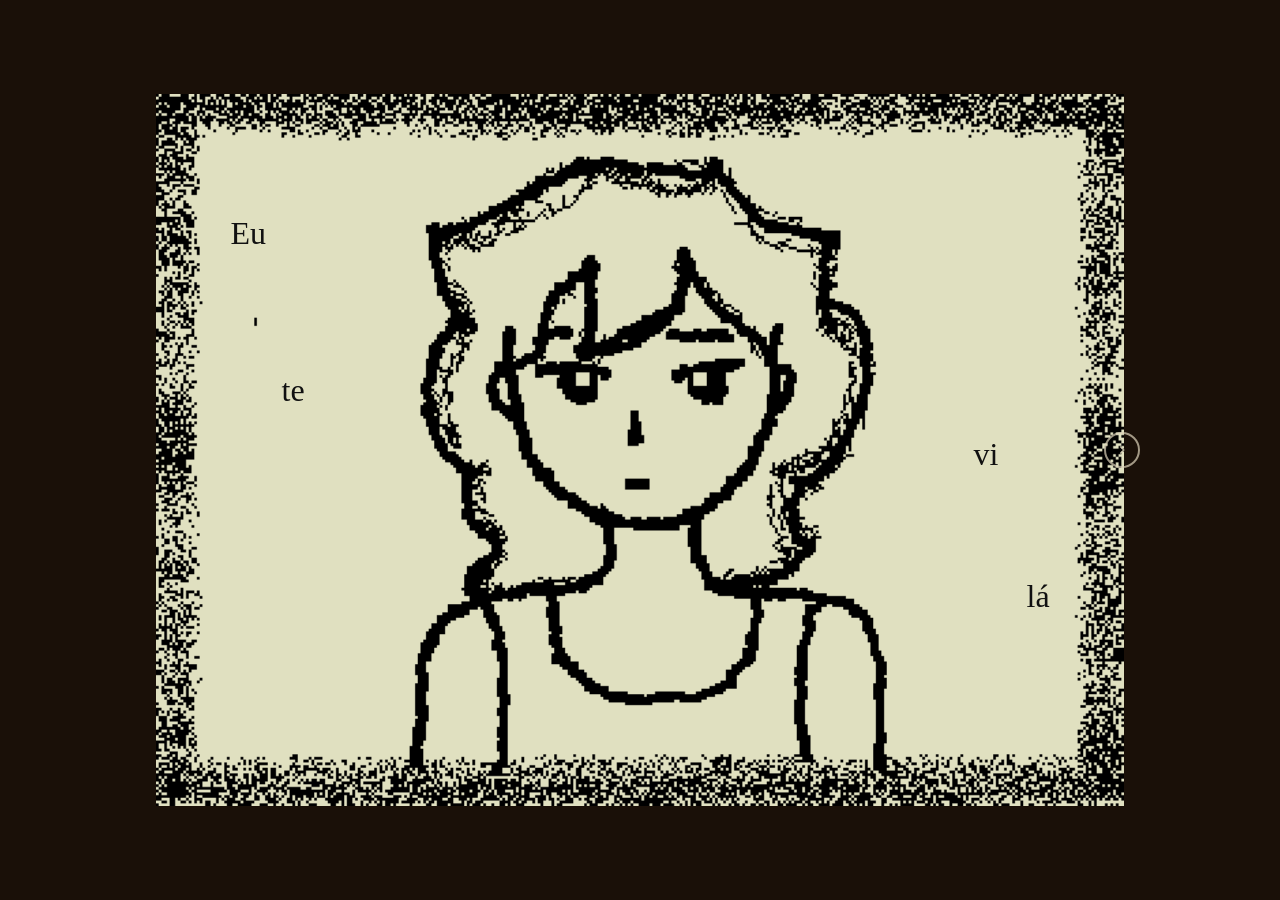
==== index.html @ 61b6574f "Organização dos códigos e adição de comentários" ====
<!DOCTYPE html>
<html lang="pt-BR">
<head>
  <meta charset="UTF-8">
  <meta name="viewport" content="width=device-width, initial-scale=1.0">
  <title>HQ Digital Interativa</title>
  <link rel="stylesheet" href="style.css?v=4">
</head>
<body>
  <main id="hq-stage">
    
    <!-- Imagem principal do quadrinho atual -->
    <img id="panel-img" src="" alt="Quadrinho" draggable="false">

    <!-- Camadas de texto exclusivas da primeira cena (Quad 1) -->
    <div class="comic-text text-eu" aria-hidden="true">Eu</div>
    <div class="comic-text text-te" aria-hidden="true">te</div>
    <div class="comic-text text-vi" aria-hidden="true">vi</div>
    <div class="comic-text text-la" aria-hidden="true">lá</div>

    <!-- Contêiner dinâmico que recebe os textos das demais cenas via JavaScript -->
    <div id="panel-text" class="comic-text" aria-hidden="true"></div>

    <!-- Elementos do minigame (Labirinto e Ampulheta) -->
    <div id="sand-layer" aria-hidden="true"></div>
    <div id="maze-player" aria-label="Arraste a bolinha pelo labirinto"></div>

    <!-- Botões de navegação lateral -->
    <div class="nav-zone left hidden" id="btn-prev" aria-label="Quadrinho anterior">
      <div class="arrow">
        <svg viewBox="0 0 24 24" xmlns="http://www.w3.org/2000/svg" aria-hidden="true">
          <path d="M15.41 7.41L14 6l-6 6 6 6 1.41-1.41L10.83 12z"/>
        </svg>
      </div>
    </div>
    <div class="nav-zone right" id="btn-next" aria-label="Próximo quadrinho">
      <div class="arrow">
        <svg viewBox="0 0 24 24" xmlns="http://www.w3.org/2000/svg" aria-hidden="true">
          <path d="M10 6L8.59 7.41 13.17 12l-4.58 4.59L10 18l6-6z"/>
        </svg>
      </div>
    </div>

    <!-- Indicador textual da página atual (Ex: 1 / 12) -->
    <div id="page-counter"></div>
    
  </main>
  <script src="script.js?v=4"></script>
</body>
</html>
---- style.css ----
/* =========================================
   RESET E CONFIGURAÇÕES GERAIS
========================================= */
* {
  margin: 0;
  padding: 0;
  box-sizing: border-box;
}

body {
  background-color: #1a1008;
  display: flex;
  justify-content: center;
  align-items: center;
  min-height: 100vh;
  font-family: Georgia, serif;
  overflow: hidden;
}

/* =========================================
   FONTES PERSONALIZADAS
========================================= */
@font-face {
  font-family: "I am Seventeen";
  src: url("assets/fonts/I am Seventeen.ttf") format("truetype");
  font-weight: normal;
  font-style: normal;
  font-display: swap;
}

/* =========================================
   CONTAINER PRINCIPAL DA HQ
========================================= */
#hq-stage {
  position: relative;
  width: 80vw;
  max-width: 1200px;
  aspect-ratio: 720 / 500;
  user-select: none;
  overflow: hidden;
}

#panel-img {
  position: absolute;
  top: 0;
  left: 0;
  width: 100%;
  height: 100%;
  object-fit: contain;
  display: block;
  transition: opacity 0.35s ease;
  pointer-events: none;
}

#panel-img.fade-out {
  opacity: 0;
}

/* =========================================
   TEXTOS DA HQ E POSICIONAMENTO
========================================= */
.comic-text {
  position: absolute;
  z-index: 5;
  font-family: "I am Seventeen", cursive;
  color: #111;
  font-weight: normal;
  line-height: 1.15;
  pointer-events: none;
  font-size: clamp(16px, 2.8vw, 32px);
  opacity: 0;
  transition: opacity 0.2s ease;
}

/* Textos da primeira cena */
#hq-stage.show-first-text .text-eu,
#hq-stage.show-first-text .text-te,
#hq-stage.show-first-text .text-vi,
#hq-stage.show-first-text .text-la { opacity: 1; }

.text-eu { left: 10%; top: 17%; }
.text-te { left: 15%; top: 39%; }
.text-vi { right: 15%; top: 48%; }
.text-la { right: 10%; top: 68%; }

/* Layout base dos textos dinâmicos (Cena 2 em diante) */
#panel-text {
  max-width: 65%;
  text-shadow: 1px 1px 0 rgba(255, 255, 255, 0.45);
  opacity: 0;
}
#panel-text.visible { opacity: 1; }

/* Posições dinâmicas para cada quadrinho */
#panel-text.text-panel-2 { right: 20%; top: 40%; max-width: 55%; }
#panel-text.text-panel-3 { right: 10%; bottom: 13%; max-width: 55%; }
#panel-text.text-panel-4 { left: 8%; top: 30%; max-width: 58%; }
#panel-text.text-panel-5 { right: 10%; top: 10%; max-width: 65%; }
#panel-text.text-panel-6 { right: 7%; top: 10%; max-width: 68%; }
#panel-text.text-panel-7 { left: 7%; top: 10%; max-width: 60%; }
#panel-text.text-panel-8 { right: 7%; bottom: 12%; max-width: 60%; }
#panel-text.text-panel-9 { left: 8%; bottom: 9%; max-width: 68%; }
#panel-text.text-panel-10 { right: 7%; top: 9%; max-width: 65%; }
#panel-text.text-panel-11 { left: 7%; bottom: 10%; max-width: 65%; }

/* =========================================
   ELEMENTOS INTERATIVOS (LABIRINTO/AREIA)
========================================= */
#maze-player {
  position: absolute;
  z-index: 20;
  width: 14px;
  height: 14px;
  border-radius: 50%;
  background-color: #d84a3a;
  border: 2px solid #fff;
  box-shadow: 0 0 0 2px #111, 0 0 8px rgba(255, 255, 255, 0.9);
  transform: translate(-50%, -50%);
  cursor: grab;
  touch-action: none;
  display: none;
}

#maze-player.dragging {
  cursor: grabbing;
  transform: translate(-50%, -50%) scale(1.08);
}

#sand-layer {
  position: absolute;
  inset: 0;
  z-index: 15;
  pointer-events: none;
  overflow: hidden;
  display: none;
}

/* Mostra elementos dinâmicos apenas na classe maze-active */
#hq-stage.maze-active #sand-layer,
#hq-stage.maze-active #maze-player { display: block; }

.sand-grain {
  position: absolute;
  width: 7px;
  height: 7px;
  border-radius: 50%;
  background: #c59a45;
  border: 1px solid #6d4d1f;
  box-shadow: 0 0 2px rgba(255, 229, 155, 0.8);
  transform: translate(-50%, -50%);
}

/* =========================================
   NAVEGAÇÃO E CONTADOR
========================================= */
.nav-zone {
  position: absolute;
  top: 0;
  height: 100%;
  width: 25%;
  cursor: pointer;
  z-index: 10;
  display: flex;
  align-items: center;
  padding: 0 12px;
  transition: background 0.2s ease, opacity 0.2s ease;
}

.nav-zone:hover { background: rgba(255, 255, 255, 0.04); }
.nav-zone.left { left: 0; justify-content: flex-start; }
.nav-zone.right { right: 0; justify-content: flex-end; }
.nav-zone.hidden { pointer-events: none; opacity: 0; }

/* Oculta navegação durante o desafio do labirinto */
#hq-stage.maze-active .nav-zone {
  pointer-events: none;
  opacity: 0;
}

.arrow {
  width: 36px;
  height: 36px;
  border: 2.5px solid rgba(220, 210, 185, 0.7);
  border-radius: 50%;
  display: flex;
  align-items: center;
  justify-content: center;
  transition: transform 0.2s ease, border-color 0.2s ease;
}

.nav-zone:hover .arrow {
  transform: scale(1.12);
  border-color: rgba(220, 210, 185, 1);
}

.arrow svg {
  width: 16px;
  height: 16px;
  fill: rgba(220, 210, 185, 0.85);
}

#page-counter {
  position: absolute;
  bottom: -28px;
  left: 50%;
  transform: translateX(-50%);
  color: rgba(200, 190, 165, 0.55);
  font-size: 11px;
  letter-spacing: 0.12em;
  pointer-events: none;
}

/* =========================================
   RESPONSIVIDADE (MEDIA QUERIES)
========================================= */
@media (max-width: 600px) {
  #hq-stage {
    width: 90vw;
    max-width: none;
  }
  .nav-zone { width: 22%; padding: 0 8px; }
  .arrow { width: 30px; height: 30px; }
  .arrow svg { width: 14px; height: 14px; }
  .comic-text { font-size: clamp(15px, 5vw, 25px); }
  #panel-text { max-width: 75%; }
  #page-counter { bottom: -24px; font-size: 10px; }
  #maze-player { width: 13px; height: 13px; }
}

@media (max-width: 380px) {
  #hq-stage { width: 92vw; }
  .arrow { width: 26px; height: 26px; border-width: 2px; }
  .arrow svg { width: 12px; height: 12px; }
  .comic-text { font-size: 16px; }
  #maze-player { width: 12px; height: 12px; }
}
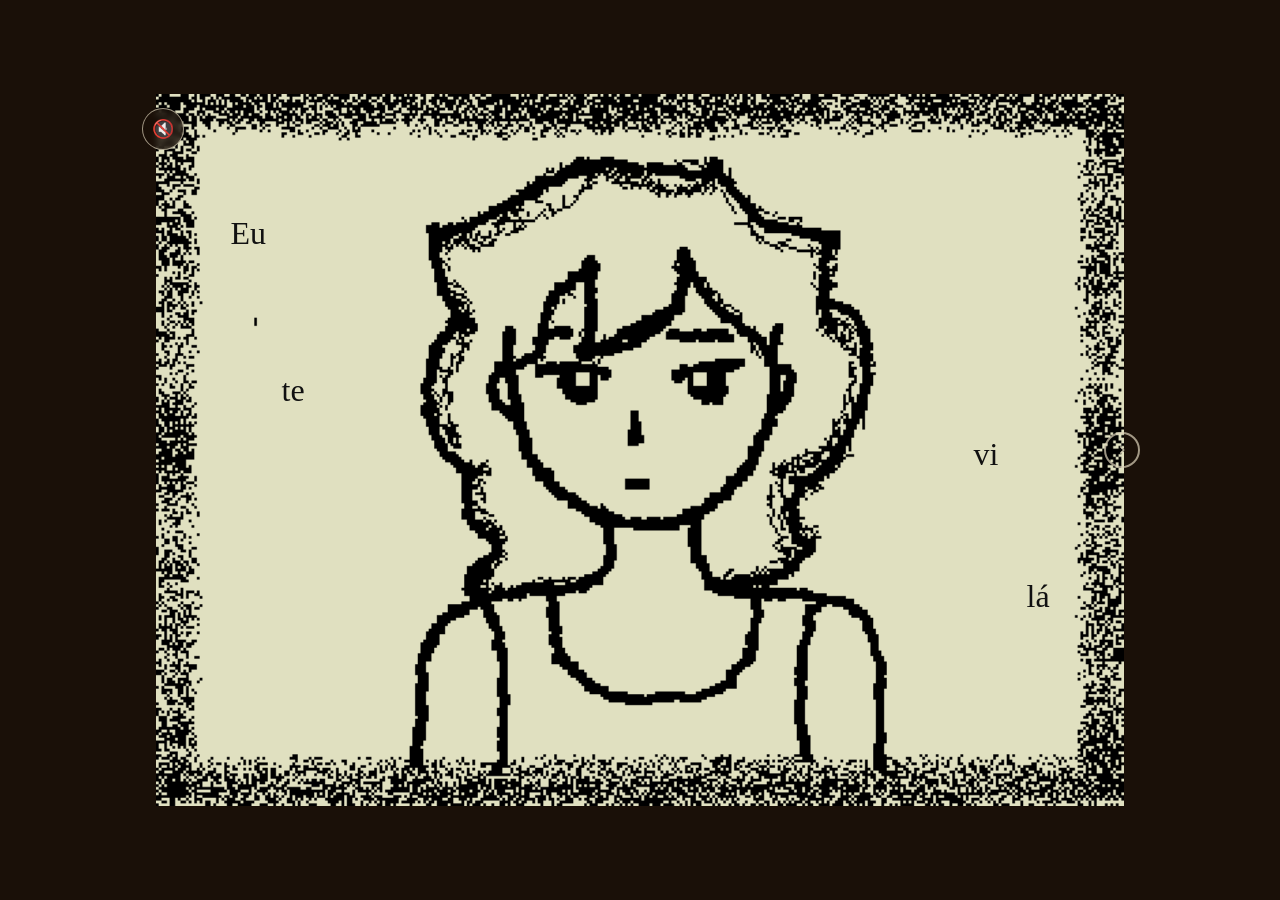
==== commit 3e6dfd68: "Adicao das paginas fakeeding e trueending" ====
--- a/index.html
+++ b/index.html
@@ -41,6 +41,14 @@
       </div>
     </div>
 
+    <!-- Trilha sonora da HQ -->
+    <audio id="hq-audio" preload="auto" loop>
+      <source src="assets/TrilhaSonora.mpeg" type="audio/mpeg">
+    </audio>
+
+    <!-- Controle da trilha sonora -->
+    <button id="audio-toggle" type="button" aria-label="Ativar trilha sonora" aria-pressed="false">🔇</button>
+
     <!-- Indicador textual da página atual (Ex: 1 / 12) -->
     <div id="page-counter"></div>
     
--- a/style.css
+++ b/style.css
@@ -72,7 +72,6 @@
   transition: opacity 0.2s ease;
 }
 
-/* Textos da primeira cena */
 #hq-stage.show-first-text .text-eu,
 #hq-stage.show-first-text .text-te,
 #hq-stage.show-first-text .text-vi,
@@ -83,7 +82,6 @@
 .text-vi { right: 15%; top: 48%; }
 .text-la { right: 10%; top: 68%; }
 
-/* Layout base dos textos dinâmicos (Cena 2 em diante) */
 #panel-text {
   max-width: 65%;
   text-shadow: 1px 1px 0 rgba(255, 255, 255, 0.45);
@@ -91,7 +89,6 @@
 }
 #panel-text.visible { opacity: 1; }
 
-/* Posições dinâmicas para cada quadrinho */
 #panel-text.text-panel-2 { right: 20%; top: 40%; max-width: 55%; }
 #panel-text.text-panel-3 { right: 10%; bottom: 13%; max-width: 55%; }
 #panel-text.text-panel-4 { left: 8%; top: 30%; max-width: 58%; }
@@ -135,7 +132,6 @@
   display: none;
 }
 
-/* Mostra elementos dinâmicos apenas na classe maze-active */
 #hq-stage.maze-active #sand-layer,
 #hq-stage.maze-active #maze-player { display: block; }
 
@@ -144,9 +140,9 @@
   width: 7px;
   height: 7px;
   border-radius: 50%;
-  background: #c59a45;
-  border: 1px solid #6d4d1f;
-  box-shadow: 0 0 2px rgba(255, 229, 155, 0.8);
+  background: #111;
+  border: 1px solid #000;
+  box-shadow: 0 0 2px rgba(255, 255, 255, 0.35);
   transform: translate(-50%, -50%);
 }
 
@@ -171,12 +167,6 @@
 .nav-zone.right { right: 0; justify-content: flex-end; }
 .nav-zone.hidden { pointer-events: none; opacity: 0; }
 
-/* Oculta navegação durante o desafio do labirinto */
-#hq-stage.maze-active .nav-zone {
-  pointer-events: none;
-  opacity: 0;
-}
-
 .arrow {
   width: 36px;
   height: 36px;
@@ -211,13 +201,49 @@
 }
 
 /* =========================================
+   LABIRINTO ESCURO (QUAD 10)
+========================================= */
+
+#dark-overlay {
+  position: absolute;
+  inset: 0;
+  z-index: 12; 
+  pointer-events: none;
+  background: transparent; /* O canvas cuida do fundo */
+}
+
+/* Área de clique invisível sobre as lâmpadas desenhadas */
+.lamp-hitbox {
+  position: absolute;
+  z-index: 18; /* Acima do overlay (z:12) */
+  width: 60px; /* Área de clique confortável */
+  height: 60px;
+  transform: translate(-50%, -50%);
+  cursor: pointer;
+  pointer-events: all;
+  border-radius: 50%;
+  background: transparent;
+}
+
+/* No labirinto escuro, a bolinha fica acima do overlay */
+#hq-stage.dark-maze-active #maze-player {
+  z-index: 22;
+}
+
+/* =========================================
    RESPONSIVIDADE (MEDIA QUERIES)
 ========================================= */
+@media (max-width: 1024px) {
+  #hq-stage { width: 95vw; max-width: none; }
+  .nav-zone { width: 22%; padding: 0 10px; }
+  .arrow { width: 34px; height: 34px; }
+  .arrow svg { width: 15px; height: 15px; }
+  .comic-text { font-size: clamp(16px, 3.5vw, 28px); }
+  #panel-text { max-width: 70%; }
+  #maze-player { width: 16px; height: 16px; }
+}
+
 @media (max-width: 600px) {
-  #hq-stage {
-    width: 90vw;
-    max-width: none;
-  }
   .nav-zone { width: 22%; padding: 0 8px; }
   .arrow { width: 30px; height: 30px; }
   .arrow svg { width: 14px; height: 14px; }
@@ -233,4 +259,18 @@
   .arrow svg { width: 12px; height: 12px; }
   .comic-text { font-size: 16px; }
   #maze-player { width: 12px; height: 12px; }
-}+}
+/* =========================================
+   CONTROLE DA TRILHA SONORA
+========================================= */
+#audio-toggle {
+  position: absolute; top: 14px; left: 14px; z-index: 30;
+  width: 42px; height: 42px; border: 1.5px solid rgba(220,210,185,.7);
+  border-radius: 50%; background: rgba(26,16,8,.62);
+  color: rgba(220,210,185,.95); font-size: 18px;
+  display: flex; align-items: center; justify-content: center; cursor: pointer;
+  backdrop-filter: blur(3px); transition: transform .2s ease, background .2s ease, border-color .2s ease;
+}
+#audio-toggle:hover { transform: scale(1.08); background: rgba(26,16,8,.82); border-color: rgba(220,210,185,1); }
+#audio-toggle:focus-visible { outline: 2px solid rgba(220,210,185,.95); outline-offset: 3px; }
+@media (max-width: 600px) { #audio-toggle { top: 10px; left: 10px; width: 36px; height: 36px; font-size: 16px; } }
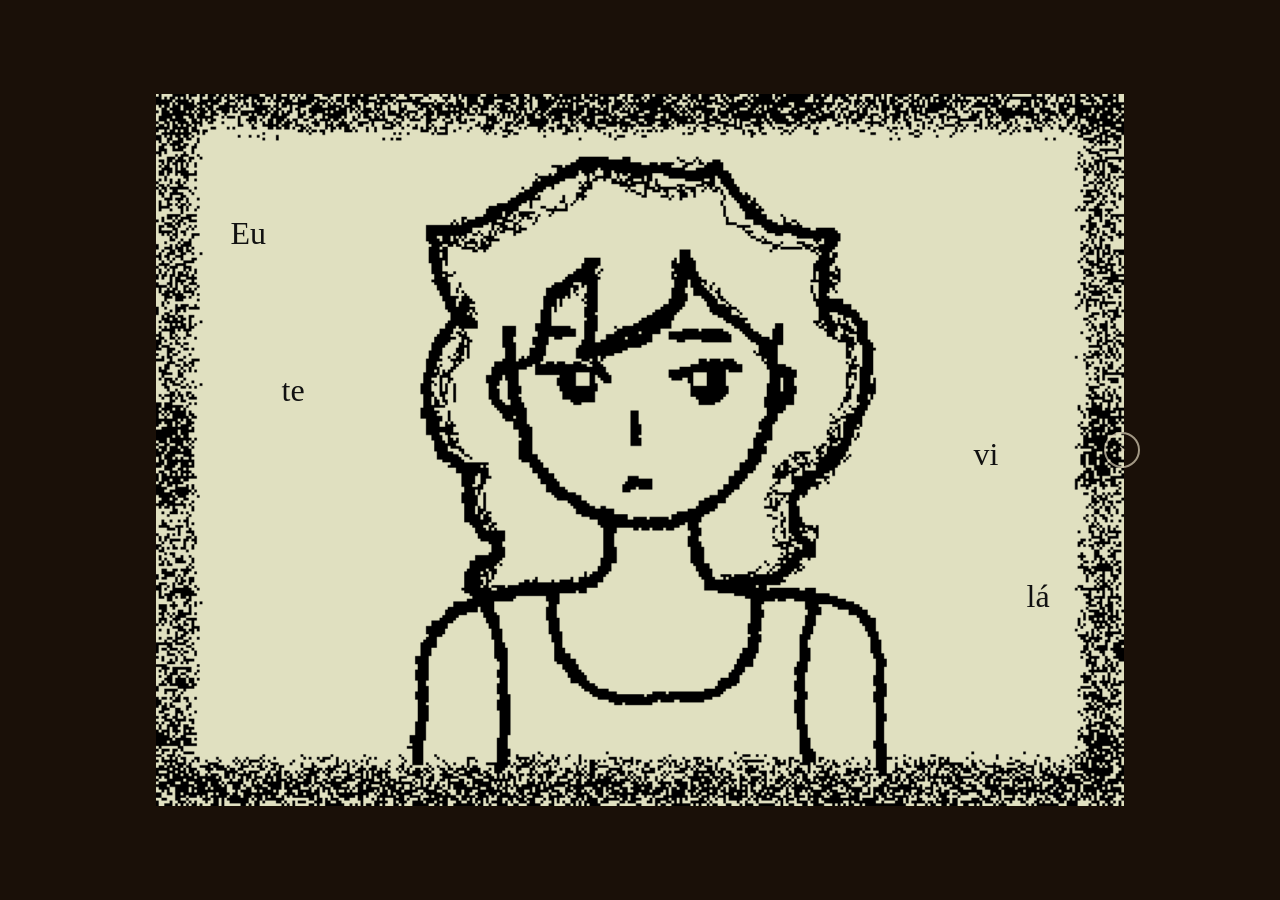
==== commit 9533ec54: "Edição da música" ====
--- a/index.html
+++ b/index.html
@@ -47,7 +47,7 @@
     </audio>
 
     <!-- Controle da trilha sonora -->
-    <button id="audio-toggle" type="button" aria-label="Ativar trilha sonora" aria-pressed="false">🔇</button>
+    <!--<button id="audio-toggle" type="button" aria-label="Ativar trilha sonora" aria-pressed="false">🔇</button>-->
 
     <!-- Indicador textual da página atual (Ex: 1 / 12) -->
     <div id="page-counter"></div>
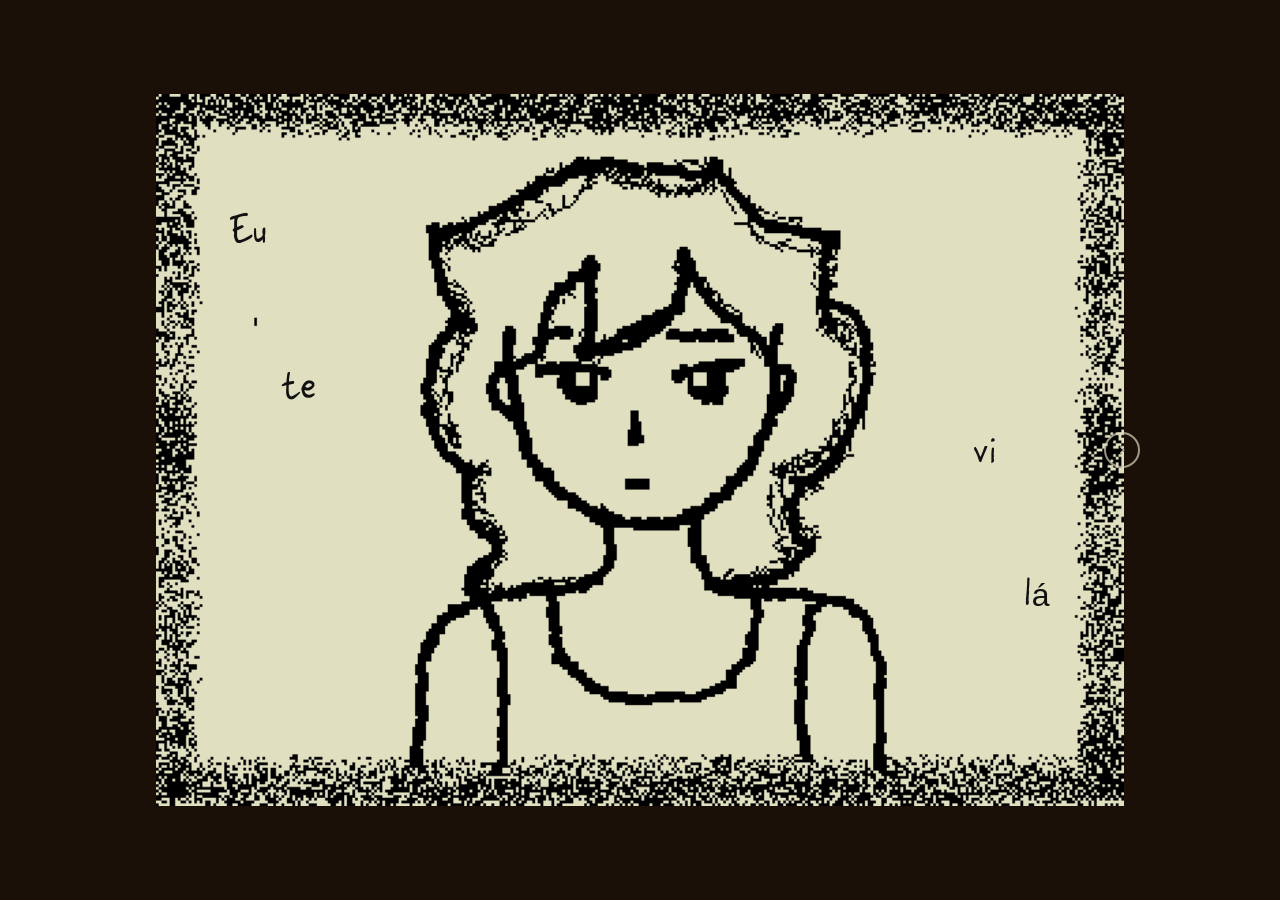
==== commit ab47fd1d: "Atualizacao da fonte" ====
--- a/index.html
+++ b/index.html
@@ -4,7 +4,7 @@
   <meta charset="UTF-8">
   <meta name="viewport" content="width=device-width, initial-scale=1.0">
   <title>HQ Digital Interativa</title>
-  <link rel="stylesheet" href="style.css?v=4">
+  <link rel="stylesheet" href="style.css?v=5">
 </head>
 <body>
   <main id="hq-stage">
@@ -53,6 +53,6 @@
     <div id="page-counter"></div>
     
   </main>
-  <script src="script.js?v=4"></script>
+  <script src="script.js?v=5"></script>
 </body>
 </html>
--- a/style.css
+++ b/style.css
@@ -13,13 +13,21 @@
   justify-content: center;
   align-items: center;
   min-height: 100vh;
-  font-family: Georgia, serif;
+  font-family: "Seventeen", "I am Seventeen", sans-serif;
   overflow: hidden;
 }
 
 /* =========================================
    FONTES PERSONALIZADAS
 ========================================= */
+@font-face {
+  font-family: "Seventeen";
+  src: url("assets/fonts/I am Seventeen.ttf") format("truetype");
+  font-weight: normal;
+  font-style: normal;
+  font-display: swap;
+}
+
 @font-face {
   font-family: "I am Seventeen";
   src: url("assets/fonts/I am Seventeen.ttf") format("truetype");
@@ -62,7 +70,7 @@
 .comic-text {
   position: absolute;
   z-index: 5;
-  font-family: "I am Seventeen", cursive;
+  font-family: "Seventeen", "I am Seventeen", sans-serif;
   color: #111;
   font-weight: normal;
   line-height: 1.15;
@@ -75,7 +83,9 @@
 #hq-stage.show-first-text .text-eu,
 #hq-stage.show-first-text .text-te,
 #hq-stage.show-first-text .text-vi,
-#hq-stage.show-first-text .text-la { opacity: 1; }
+#hq-stage.show-first-text .text-la {
+  opacity: 1;
+}
 
 .text-eu { left: 10%; top: 17%; }
 .text-te { left: 15%; top: 39%; }
@@ -87,7 +97,10 @@
   text-shadow: 1px 1px 0 rgba(255, 255, 255, 0.45);
   opacity: 0;
 }
-#panel-text.visible { opacity: 1; }
+
+#panel-text.visible {
+  opacity: 1;
+}
 
 #panel-text.text-panel-2 { right: 20%; top: 40%; max-width: 55%; }
 #panel-text.text-panel-3 { right: 10%; bottom: 13%; max-width: 55%; }
@@ -133,7 +146,9 @@
 }
 
 #hq-stage.maze-active #sand-layer,
-#hq-stage.maze-active #maze-player { display: block; }
+#hq-stage.maze-active #maze-player {
+  display: block;
+}
 
 .sand-grain {
   position: absolute;
@@ -162,10 +177,24 @@
   transition: background 0.2s ease, opacity 0.2s ease;
 }
 
-.nav-zone:hover { background: rgba(255, 255, 255, 0.04); }
-.nav-zone.left { left: 0; justify-content: flex-start; }
-.nav-zone.right { right: 0; justify-content: flex-end; }
-.nav-zone.hidden { pointer-events: none; opacity: 0; }
+.nav-zone:hover {
+  background: rgba(255, 255, 255, 0.04);
+}
+
+.nav-zone.left {
+  left: 0;
+  justify-content: flex-start;
+}
+
+.nav-zone.right {
+  right: 0;
+  justify-content: flex-end;
+}
+
+.nav-zone.hidden {
+  pointer-events: none;
+  opacity: 0;
+}
 
 .arrow {
   width: 36px;
@@ -195,7 +224,8 @@
   left: 50%;
   transform: translateX(-50%);
   color: rgba(200, 190, 165, 0.55);
-  font-size: 11px;
+  font-family: "Seventeen", "I am Seventeen", sans-serif;
+  font-size: 13px;
   letter-spacing: 0.12em;
   pointer-events: none;
 }
@@ -203,20 +233,18 @@
 /* =========================================
    LABIRINTO ESCURO (QUAD 10)
 ========================================= */
-
 #dark-overlay {
   position: absolute;
   inset: 0;
-  z-index: 12; 
-  pointer-events: none;
-  background: transparent; /* O canvas cuida do fundo */
-}
-
-/* Área de clique invisível sobre as lâmpadas desenhadas */
+  z-index: 12;
+  pointer-events: none;
+  background: transparent;
+}
+
 .lamp-hitbox {
   position: absolute;
-  z-index: 18; /* Acima do overlay (z:12) */
-  width: 60px; /* Área de clique confortável */
+  z-index: 18;
+  width: 60px;
   height: 60px;
   transform: translate(-50%, -50%);
   cursor: pointer;
@@ -225,7 +253,6 @@
   background: transparent;
 }
 
-/* No labirinto escuro, a bolinha fica acima do overlay */
 #hq-stage.dark-maze-active #maze-player {
   z-index: 22;
 }
@@ -249,7 +276,7 @@
   .arrow svg { width: 14px; height: 14px; }
   .comic-text { font-size: clamp(15px, 5vw, 25px); }
   #panel-text { max-width: 75%; }
-  #page-counter { bottom: -24px; font-size: 10px; }
+  #page-counter { bottom: -24px; font-size: 11px; }
   #maze-player { width: 13px; height: 13px; }
 }
 
@@ -260,17 +287,47 @@
   .comic-text { font-size: 16px; }
   #maze-player { width: 12px; height: 12px; }
 }
+
 /* =========================================
    CONTROLE DA TRILHA SONORA
 ========================================= */
 #audio-toggle {
-  position: absolute; top: 14px; left: 14px; z-index: 30;
-  width: 42px; height: 42px; border: 1.5px solid rgba(220,210,185,.7);
-  border-radius: 50%; background: rgba(26,16,8,.62);
-  color: rgba(220,210,185,.95); font-size: 18px;
-  display: flex; align-items: center; justify-content: center; cursor: pointer;
-  backdrop-filter: blur(3px); transition: transform .2s ease, background .2s ease, border-color .2s ease;
-}
-#audio-toggle:hover { transform: scale(1.08); background: rgba(26,16,8,.82); border-color: rgba(220,210,185,1); }
-#audio-toggle:focus-visible { outline: 2px solid rgba(220,210,185,.95); outline-offset: 3px; }
-@media (max-width: 600px) { #audio-toggle { top: 10px; left: 10px; width: 36px; height: 36px; font-size: 16px; } }
+  position: absolute;
+  top: 14px;
+  left: 14px;
+  z-index: 30;
+  width: 42px;
+  height: 42px;
+  border: 1.5px solid rgba(220,210,185,.7);
+  border-radius: 50%;
+  background: rgba(26,16,8,.62);
+  color: rgba(220,210,185,.95);
+  font-size: 18px;
+  display: flex;
+  align-items: center;
+  justify-content: center;
+  cursor: pointer;
+  backdrop-filter: blur(3px);
+  transition: transform .2s ease, background .2s ease, border-color .2s ease;
+}
+
+#audio-toggle:hover {
+  transform: scale(1.08);
+  background: rgba(26,16,8,.82);
+  border-color: rgba(220,210,185,1);
+}
+
+#audio-toggle:focus-visible {
+  outline: 2px solid rgba(220,210,185,.95);
+  outline-offset: 3px;
+}
+
+@media (max-width: 600px) {
+  #audio-toggle {
+    top: 10px;
+    left: 10px;
+    width: 36px;
+    height: 36px;
+    font-size: 16px;
+  }
+}
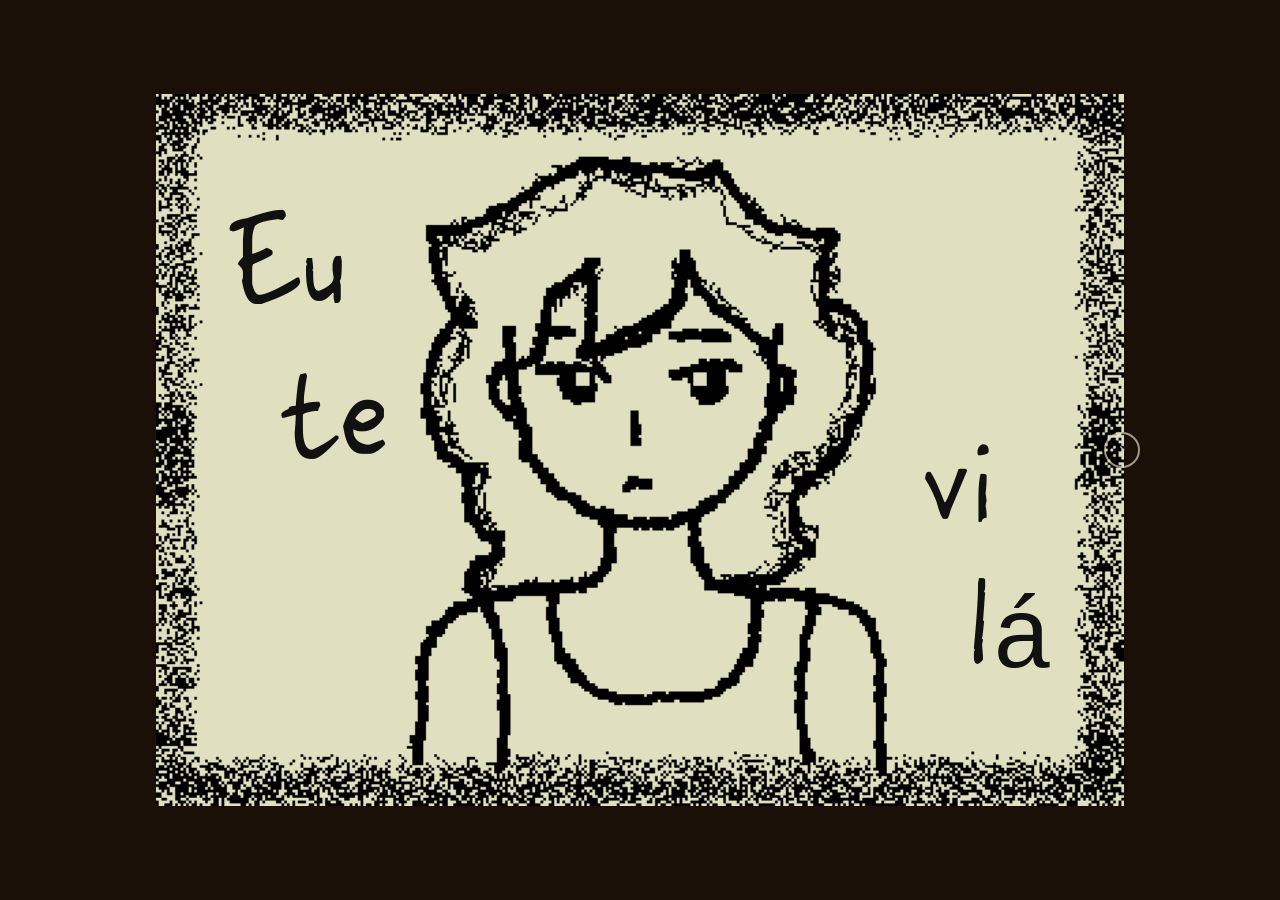
==== commit 4ab7c00a: "Adicao da imagem do personagem na bolinha" ====
--- a/index.html
+++ b/index.html
@@ -4,11 +4,10 @@
   <meta charset="UTF-8">
   <meta name="viewport" content="width=device-width, initial-scale=1.0">
   <title>HQ Digital Interativa</title>
-  <link rel="stylesheet" href="style.css?v=5">
+  <link rel="stylesheet" href="style.css?v=7">
 </head>
 <body>
-  <main id="hq-stage">
-    
+  <main id="hq-stage">     
     <!-- Imagem principal do quadrinho atual -->
     <img id="panel-img" src="" alt="Quadrinho" draggable="false">
 
@@ -21,7 +20,7 @@
     <!-- Contêiner dinâmico que recebe os textos das demais cenas via JavaScript -->
     <div id="panel-text" class="comic-text" aria-hidden="true"></div>
 
-    <!-- Elementos do minigame (Labirinto e Ampulheta) -->
+    <!-- Elementos dos minigames (Labirinto e Ampulheta) -->
     <div id="sand-layer" aria-hidden="true"></div>
     <div id="maze-player" aria-label="Arraste a bolinha pelo labirinto"></div>
 
@@ -46,13 +45,9 @@
       <source src="assets/TrilhaSonora.mpeg" type="audio/mpeg">
     </audio>
 
-    <!-- Controle da trilha sonora -->
-    <!--<button id="audio-toggle" type="button" aria-label="Ativar trilha sonora" aria-pressed="false">🔇</button>-->
-
     <!-- Indicador textual da página atual (Ex: 1 / 12) -->
-    <div id="page-counter"></div>
-    
+    <div id="page-counter"></div>   
   </main>
-  <script src="script.js?v=5"></script>
+  <script src="script.js?v=7"></script>
 </body>
 </html>
--- a/style.css
+++ b/style.css
@@ -22,7 +22,8 @@
 ========================================= */
 @font-face {
   font-family: "Seventeen";
-  src: url("assets/fonts/I am Seventeen.ttf") format("truetype");
+  src: url("assets/fonts/I am Seventeen.ttf") format("truetype"),
+       url("assets/fonts/I_am_Seventeen.ttf") format("truetype");
   font-weight: normal;
   font-style: normal;
   font-display: swap;
@@ -30,7 +31,8 @@
 
 @font-face {
   font-family: "I am Seventeen";
-  src: url("assets/fonts/I am Seventeen.ttf") format("truetype");
+  src: url("assets/fonts/I am Seventeen.ttf") format("truetype"),
+       url("assets/fonts/I_am_Seventeen.ttf") format("truetype");
   font-weight: normal;
   font-style: normal;
   font-display: swap;
@@ -65,7 +67,7 @@
 }
 
 /* =========================================
-   TEXTOS DA HQ E POSICIONAMENTO
+   ESTRUTURA BASE DOS TEXTOS
 ========================================= */
 .comic-text {
   position: absolute;
@@ -75,11 +77,25 @@
   font-weight: normal;
   line-height: 1.15;
   pointer-events: none;
-  font-size: clamp(16px, 2.8vw, 32px);
   opacity: 0;
   transition: opacity 0.2s ease;
 }
 
+#panel-text {
+  max-width: 65%;
+  text-shadow: 1px 1px 0 rgba(255, 255, 255, 0.45);
+  opacity: 0;
+}
+
+#panel-text.visible {
+  opacity: 1;
+}
+
+/* ==========================================================================
+   CONFIGURAÇÃO POR QUADRINHO (TAMANHOS E POSIÇÕES)
+========================================================================== */
+
+/* QUADRINHO 1: "Eu te vi lá" (Tamanho Aumentado) */
 #hq-stage.show-first-text .text-eu,
 #hq-stage.show-first-text .text-te,
 #hq-stage.show-first-text .text-vi,
@@ -87,53 +103,114 @@
   opacity: 1;
 }
 
+.text-eu, .text-te, .text-vi, .text-la {
+  font-size: 100px;
+}
+
 .text-eu { left: 10%; top: 17%; }
 .text-te { left: 15%; top: 39%; }
 .text-vi { right: 15%; top: 48%; }
 .text-la { right: 10%; top: 68%; }
 
-#panel-text {
+/* QUADRINHOS 2 A 5: (Tamanho padrão ~70px) */
+#panel-text.text-panel-2 {
+  right: 20%;
+  top: 46%;
+  max-width: 55%;
+  font-size: 70px;
+}
+
+#panel-text.text-panel-3 {
+  right: 10%;
+  bottom: 13%;
+  max-width: 55%;
+  font-size: 70px;
+}
+
+#panel-text.text-panel-4 {
+  left: 8%;
+  top: 30%;
+  max-width: 58%;
+  font-size: 70px;
+}
+
+#panel-text.text-panel-5 {
+  right: 7%;
+  top: 15%;
   max-width: 65%;
-  text-shadow: 1px 1px 0 rgba(255, 255, 255, 0.45);
-  opacity: 0;
-}
-
-#panel-text.visible {
-  opacity: 1;
-}
-
-#panel-text.text-panel-2 { right: 20%; top: 40%; max-width: 55%; }
-#panel-text.text-panel-3 { right: 10%; bottom: 13%; max-width: 55%; }
-#panel-text.text-panel-4 { left: 8%; top: 30%; max-width: 58%; }
-#panel-text.text-panel-5 { right: 10%; top: 10%; max-width: 65%; }
-#panel-text.text-panel-6 { right: 7%; top: 10%; max-width: 68%; }
-#panel-text.text-panel-7 { left: 7%; top: 10%; max-width: 60%; }
-#panel-text.text-panel-8 { right: 7%; bottom: 12%; max-width: 60%; }
-#panel-text.text-panel-9 { left: 8%; bottom: 9%; max-width: 68%; }
-#panel-text.text-panel-10 { right: 7%; top: 9%; max-width: 65%; }
-#panel-text.text-panel-11 { left: 7%; bottom: 10%; max-width: 65%; }
-
-/* =========================================
-   ELEMENTOS INTERATIVOS (LABIRINTO/AREIA)
+  font-size: 50px;
+}
+
+/* QUADRINHOS 6 A 10: (Tamanho diminuído ~50px) */
+#panel-text.text-panel-6 {
+  left: 7%;
+  top: 8%;
+  max-width: 68%;
+  font-size: 50px;
+}
+
+#panel-text.text-panel-7 {
+  right: 7%;
+  top: 10%;
+  max-width: 60%;
+  font-size: 50px;
+}
+
+#panel-text.text-panel-8 {
+  left: 7%;
+  top: 8%;
+  max-width: 68%;
+  font-size: 50px;
+}
+
+#panel-text.text-panel-9 {
+  left: 25%;
+  top: 48%;
+  max-width: 68%;
+  font-size: 50px;
+}
+
+#panel-text.text-panel-10 {
+  left: 10%;
+  top: 50%;
+  max-width: 65%;
+  font-size: 50px;
+}
+
+/* QUADRINHO 11: Cena final */
+#panel-text.text-panel-11 {
+  left: 7%;
+  bottom: 10%;
+  max-width: 65%;
+  font-size: clamp(14px, 2.1vw, 24px);
+}
+
+/* =========================================
+   ELEMENTOS INTERATIVOS (PERSONAGEM/AREIA/SANGUE)
 ========================================= */
 #maze-player {
   position: absolute;
-  z-index: 20;
-  width: 14px;
-  height: 14px;
-  border-radius: 50%;
-  background-color: #d84a3a;
-  border: 2px solid #fff;
-  box-shadow: 0 0 0 2px #111, 0 0 8px rgba(255, 255, 255, 0.9);
+  z-index: 25;
+  width: 26px;
+  height: 26px;
+  background-image: url("assets/rostopersonagem.png");
+  background-size: contain;
+  background-repeat: no-repeat;
+  background-position: center;
+  background-color: transparent;
+  border-radius: 4px;
+  filter: drop-shadow(0 0 3px rgba(0, 0, 0, 0.75));
   transform: translate(-50%, -50%);
   cursor: grab;
   touch-action: none;
   display: none;
+  transition: transform 0.1s ease;
 }
 
 #maze-player.dragging {
   cursor: grabbing;
-  transform: translate(-50%, -50%) scale(1.08);
+  transform: translate(-50%, -50%) scale(1.18);
+  filter: drop-shadow(0 0 6px rgba(255, 255, 255, 0.8)) drop-shadow(0 0 2px rgba(0, 0, 0, 0.9));
 }
 
 #sand-layer {
@@ -150,6 +227,7 @@
   display: block;
 }
 
+/* Grão de areia padrão (Quad 7) */
 .sand-grain {
   position: absolute;
   width: 7px;
@@ -159,6 +237,17 @@
   border: 1px solid #000;
   box-shadow: 0 0 2px rgba(255, 255, 255, 0.35);
   transform: translate(-50%, -50%);
+}
+
+/* Gotas de Sangue / Líquido Acumulado (Quad 8) */
+.sand-grain.blood-grain {
+  width: 9px;
+  height: 9px;
+  border-radius: 50%;
+  background: radial-gradient(circle at 35% 30%, #ff2a3f 0%, #aa0012 55%, #420006 100%) !important;
+  border: 1px solid #5a0008 !important;
+  box-shadow: 0 0 3px rgba(230, 10, 30, 0.5), inset 0 1px 1px rgba(255, 150, 150, 0.4) !important;
+  filter: drop-shadow(0 1px 2px rgba(60, 0, 0, 0.6));
 }
 
 /* =========================================
@@ -265,27 +354,24 @@
   .nav-zone { width: 22%; padding: 0 10px; }
   .arrow { width: 34px; height: 34px; }
   .arrow svg { width: 15px; height: 15px; }
-  .comic-text { font-size: clamp(16px, 3.5vw, 28px); }
   #panel-text { max-width: 70%; }
-  #maze-player { width: 16px; height: 16px; }
+  #maze-player { width: 24px; height: 24px; }
 }
 
 @media (max-width: 600px) {
   .nav-zone { width: 22%; padding: 0 8px; }
   .arrow { width: 30px; height: 30px; }
   .arrow svg { width: 14px; height: 14px; }
-  .comic-text { font-size: clamp(15px, 5vw, 25px); }
   #panel-text { max-width: 75%; }
   #page-counter { bottom: -24px; font-size: 11px; }
-  #maze-player { width: 13px; height: 13px; }
+  #maze-player { width: 20px; height: 20px; }
 }
 
 @media (max-width: 380px) {
   #hq-stage { width: 92vw; }
   .arrow { width: 26px; height: 26px; border-width: 2px; }
   .arrow svg { width: 12px; height: 12px; }
-  .comic-text { font-size: 16px; }
-  #maze-player { width: 12px; height: 12px; }
+  #maze-player { width: 18px; height: 18px; }
 }
 
 /* =========================================
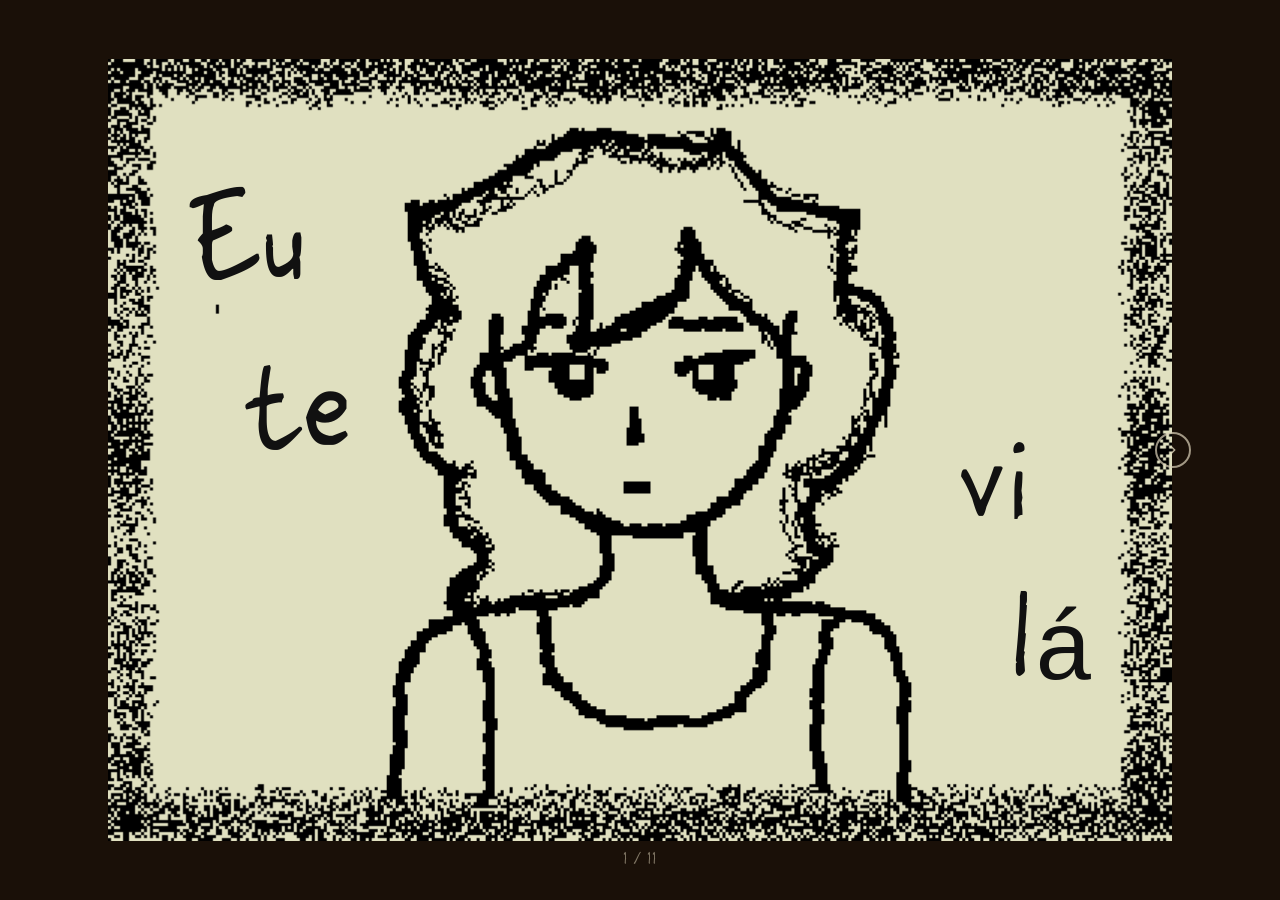
==== commit a6e1e46a: "Add files via upload" ====
--- a/index.html
+++ b/index.html
@@ -4,10 +4,10 @@
   <meta charset="UTF-8">
   <meta name="viewport" content="width=device-width, initial-scale=1.0">
   <title>HQ Digital Interativa</title>
-  <link rel="stylesheet" href="style.css?v=7">
+  <link rel="stylesheet" href="style.css?v=8">
 </head>
 <body>
-  <main id="hq-stage">     
+  <main id="hq-stage">
     <!-- Imagem principal do quadrinho atual -->
     <img id="panel-img" src="" alt="Quadrinho" draggable="false">
 
@@ -16,6 +16,9 @@
     <div class="comic-text text-te" aria-hidden="true">te</div>
     <div class="comic-text text-vi" aria-hidden="true">vi</div>
     <div class="comic-text text-la" aria-hidden="true">lá</div>
+
+    <!-- Texto "Fim" exclusivo do último quadrinho (trueending) -->
+    <div class="comic-text text-fim" id="text-fim" aria-hidden="true">Fim</div>
 
     <!-- Contêiner dinâmico que recebe os textos das demais cenas via JavaScript -->
     <div id="panel-text" class="comic-text" aria-hidden="true"></div>
@@ -40,14 +43,17 @@
       </div>
     </div>
 
-    <!-- Trilha sonora da HQ -->
-    <audio id="hq-audio" preload="auto" loop>
-      <source src="assets/TrilhaSonora.mpeg" type="audio/mpeg">
+    <!-- Trilhas sonoras da HQ (divididas por capítulos) -->
+    <audio id="audio-part1" preload="auto" loop>
+      <source src="assets/trilhasonora1a5.mpeg" type="audio/mpeg">
+    </audio>
+    <audio id="audio-part2" preload="auto" loop>
+      <source src="assets/trilhasonora6a11.mpeg" type="audio/mpeg">
     </audio>
 
-    <!-- Indicador textual da página atual (Ex: 1 / 12) -->
-    <div id="page-counter"></div>   
+    <!-- Indicador textual da página atual -->
+    <div id="page-counter"></div>
   </main>
-  <script src="script.js?v=7"></script>
+  <script src="script.js?v=8"></script>
 </body>
 </html>
--- a/style.css
+++ b/style.css
@@ -13,6 +13,7 @@
   justify-content: center;
   align-items: center;
   min-height: 100vh;
+  min-height: 100dvh;
   font-family: "Seventeen", "I am Seventeen", sans-serif;
   overflow: hidden;
 }
@@ -39,15 +40,18 @@
 }
 
 /* =========================================
-   CONTAINER PRINCIPAL DA HQ
+   CONTAINER PRINCIPAL DA HQ (RESPONSIVO REAL)
 ========================================= */
 #hq-stage {
   position: relative;
-  width: 80vw;
-  max-width: 1200px;
+  /* Calcula a largura máxima para nunca estourar a altura útil da tela (notebooks/tablets) */
+  width: min(88vw, calc((100vh - 76px) * 720 / 500));
+  width: min(88vw, calc((100dvh - 76px) * 720 / 500));
+  max-width: 1152px;
   aspect-ratio: 720 / 500;
+  container-type: inline-size;
   user-select: none;
-  overflow: hidden;
+  overflow: visible; /* Permite que o #page-counter apareça logo abaixo do quadrinho */
 }
 
 #panel-img {
@@ -67,7 +71,7 @@
 }
 
 /* =========================================
-   ESTRUTURA BASE DOS TEXTOS
+   ESTRUTURA BASE DOS TEXTOS (COM ESCALA FLUIDA)
 ========================================= */
 .comic-text {
   position: absolute;
@@ -92,10 +96,9 @@
 }
 
 /* ==========================================================================
-   CONFIGURAÇÃO POR QUADRINHO (TAMANHOS E POSIÇÕES)
+   CONFIGURAÇÃO POR QUADRINHO (TAMANHOS E POSIÇÕES RESPONSIVAS)
 ========================================================================== */
-
-/* QUADRINHO 1: "Eu te vi lá" (Tamanho Aumentado) */
+/* QUADRINHO 1: "Eu te vi lá" */
 #hq-stage.show-first-text .text-eu,
 #hq-stage.show-first-text .text-te,
 #hq-stage.show-first-text .text-vi,
@@ -104,7 +107,7 @@
 }
 
 .text-eu, .text-te, .text-vi, .text-la {
-  font-size: 100px;
+  font-size: clamp(48px, 8.8cqi, 100px);
 }
 
 .text-eu { left: 10%; top: 17%; }
@@ -112,77 +115,90 @@
 .text-vi { right: 15%; top: 48%; }
 .text-la { right: 10%; top: 68%; }
 
-/* QUADRINHOS 2 A 5: (Tamanho padrão ~70px) */
+/* QUADRINHOS 2 A 5: (~70px em desktop grande, proporcional em tablets/notebooks) */
 #panel-text.text-panel-2 {
   right: 20%;
   top: 46%;
   max-width: 55%;
-  font-size: 70px;
+  font-size: clamp(32px, 6.1cqi, 70px);
 }
 
 #panel-text.text-panel-3 {
   right: 10%;
   bottom: 13%;
   max-width: 55%;
-  font-size: 70px;
+  font-size: clamp(32px, 6.1cqi, 70px);
 }
 
 #panel-text.text-panel-4 {
   left: 8%;
   top: 30%;
   max-width: 58%;
-  font-size: 70px;
+  font-size: clamp(32px, 6.1cqi, 70px);
 }
 
 #panel-text.text-panel-5 {
   right: 7%;
   top: 15%;
   max-width: 65%;
-  font-size: 50px;
-}
-
-/* QUADRINHOS 6 A 10: (Tamanho diminuído ~50px) */
+  font-size: clamp(24px, 4.4cqi, 50px);
+}
+
+/* QUADRINHOS 6 A 10: (~50px em desktop grande) */
 #panel-text.text-panel-6 {
   left: 7%;
   top: 8%;
   max-width: 68%;
-  font-size: 50px;
+  font-size: clamp(22px, 4.3cqi, 50px);
 }
 
 #panel-text.text-panel-7 {
   right: 7%;
   top: 10%;
   max-width: 60%;
-  font-size: 50px;
+  font-size: clamp(22px, 4.3cqi, 50px);
 }
 
 #panel-text.text-panel-8 {
   left: 7%;
   top: 8%;
   max-width: 68%;
-  font-size: 50px;
+  font-size: clamp(22px, 4.3cqi, 50px);
 }
 
 #panel-text.text-panel-9 {
   left: 25%;
   top: 48%;
   max-width: 68%;
-  font-size: 50px;
+  font-size: clamp(22px, 4.3cqi, 50px);
 }
 
 #panel-text.text-panel-10 {
   left: 10%;
   top: 50%;
   max-width: 65%;
-  font-size: 50px;
-}
-
-/* QUADRINHO 11: Cena final */
+  font-size: clamp(22px, 4.3cqi, 50px);
+}
+
+/* QUADRINHO 11: Cena final (trueending) */
 #panel-text.text-panel-11 {
-  left: 7%;
-  bottom: 10%;
+  right: 7%;
+  top: 5%;
   max-width: 65%;
-  font-size: clamp(14px, 2.1vw, 24px);
+  font-size: clamp(22px, 4.3cqi, 50px);
+}
+
+/* Texto "Fim" no canto inferior direito do último quadrinho */
+.text-fim {
+  right: 6%;
+  bottom: 8%;
+  font-size: clamp(26px, 4.8cqi, 56px);
+  color: #111;
+  text-shadow: 1px 1px 0 rgba(255, 255, 255, 0.45);
+}
+
+#hq-stage.show-fim .text-fim {
+  opacity: 1;
 }
 
 /* =========================================
@@ -191,8 +207,8 @@
 #maze-player {
   position: absolute;
   z-index: 25;
-  width: 26px;
-  height: 26px;
+  width: clamp(20px, 2.4cqi, 26px);
+  height: clamp(20px, 2.4cqi, 26px);
   background-image: url("assets/rostopersonagem.png");
   background-size: contain;
   background-repeat: no-repeat;
@@ -227,26 +243,26 @@
   display: block;
 }
 
-/* Grão de areia padrão (Quad 7) */
+/* Grão de areia (Quad 7) - Pixel art quadrado */
 .sand-grain {
   position: absolute;
   width: 7px;
   height: 7px;
-  border-radius: 50%;
+  border-radius: 0;
   background: #111;
   border: 1px solid #000;
   box-shadow: 0 0 2px rgba(255, 255, 255, 0.35);
   transform: translate(-50%, -50%);
 }
 
-/* Gotas de Sangue / Líquido Acumulado (Quad 8) */
+/* Sangue (Quad 8) - Pixel art quadrado */
 .sand-grain.blood-grain {
   width: 9px;
   height: 9px;
-  border-radius: 50%;
-  background: radial-gradient(circle at 35% 30%, #ff2a3f 0%, #aa0012 55%, #420006 100%) !important;
+  border-radius: 0 !important;
+  background: linear-gradient(135deg, #ff2a3f 0%, #aa0012 55%, #420006 100%) !important;
   border: 1px solid #5a0008 !important;
-  box-shadow: 0 0 3px rgba(230, 10, 30, 0.5), inset 0 1px 1px rgba(255, 150, 150, 0.4) !important;
+  box-shadow: 0 0 3px rgba(230, 10, 30, 0.5), inset 1px 1px 0 rgba(255, 150, 150, 0.4) !important;
   filter: drop-shadow(0 1px 2px rgba(60, 0, 0, 0.6));
 }
 
@@ -257,7 +273,7 @@
   position: absolute;
   top: 0;
   height: 100%;
-  width: 25%;
+  width: 22%;
   cursor: pointer;
   z-index: 10;
   display: flex;
@@ -312,11 +328,12 @@
   bottom: -28px;
   left: 50%;
   transform: translateX(-50%);
-  color: rgba(200, 190, 165, 0.55);
+  color: rgba(200, 190, 165, 0.6);
   font-family: "Seventeen", "I am Seventeen", sans-serif;
   font-size: 13px;
   letter-spacing: 0.12em;
   pointer-events: none;
+  white-space: nowrap;
 }
 
 /* =========================================
@@ -333,8 +350,8 @@
 .lamp-hitbox {
   position: absolute;
   z-index: 18;
-  width: 60px;
-  height: 60px;
+  width: clamp(52px, 8.5cqi, 76px);
+  height: clamp(52px, 8.5cqi, 76px);
   transform: translate(-50%, -50%);
   cursor: pointer;
   pointer-events: all;
@@ -347,34 +364,6 @@
 }
 
 /* =========================================
-   RESPONSIVIDADE (MEDIA QUERIES)
-========================================= */
-@media (max-width: 1024px) {
-  #hq-stage { width: 95vw; max-width: none; }
-  .nav-zone { width: 22%; padding: 0 10px; }
-  .arrow { width: 34px; height: 34px; }
-  .arrow svg { width: 15px; height: 15px; }
-  #panel-text { max-width: 70%; }
-  #maze-player { width: 24px; height: 24px; }
-}
-
-@media (max-width: 600px) {
-  .nav-zone { width: 22%; padding: 0 8px; }
-  .arrow { width: 30px; height: 30px; }
-  .arrow svg { width: 14px; height: 14px; }
-  #panel-text { max-width: 75%; }
-  #page-counter { bottom: -24px; font-size: 11px; }
-  #maze-player { width: 20px; height: 20px; }
-}
-
-@media (max-width: 380px) {
-  #hq-stage { width: 92vw; }
-  .arrow { width: 26px; height: 26px; border-width: 2px; }
-  .arrow svg { width: 12px; height: 12px; }
-  #maze-player { width: 18px; height: 18px; }
-}
-
-/* =========================================
    CONTROLE DA TRILHA SONORA
 ========================================= */
 #audio-toggle {
@@ -384,36 +373,26 @@
   z-index: 30;
   width: 42px;
   height: 42px;
-  border: 1.5px solid rgba(220,210,185,.7);
+  border: 1.5px solid rgba(220, 210, 185, 0.7);
   border-radius: 50%;
-  background: rgba(26,16,8,.62);
-  color: rgba(220,210,185,.95);
+  background: rgba(26, 16, 8, 0.62);
+  color: rgba(220, 210, 185, 0.95);
   font-size: 18px;
   display: flex;
   align-items: center;
   justify-content: center;
   cursor: pointer;
   backdrop-filter: blur(3px);
-  transition: transform .2s ease, background .2s ease, border-color .2s ease;
+  transition: transform 0.2s ease, background 0.2s ease, border-color 0.2s ease;
 }
 
 #audio-toggle:hover {
   transform: scale(1.08);
-  background: rgba(26,16,8,.82);
-  border-color: rgba(220,210,185,1);
+  background: rgba(26, 16, 8, 0.82);
+  border-color: rgba(220, 210, 185, 1);
 }
 
 #audio-toggle:focus-visible {
-  outline: 2px solid rgba(220,210,185,.95);
+  outline: 2px solid rgba(220, 210, 185, 0.95);
   outline-offset: 3px;
-}
-
-@media (max-width: 600px) {
-  #audio-toggle {
-    top: 10px;
-    left: 10px;
-    width: 36px;
-    height: 36px;
-    font-size: 16px;
-  }
 }
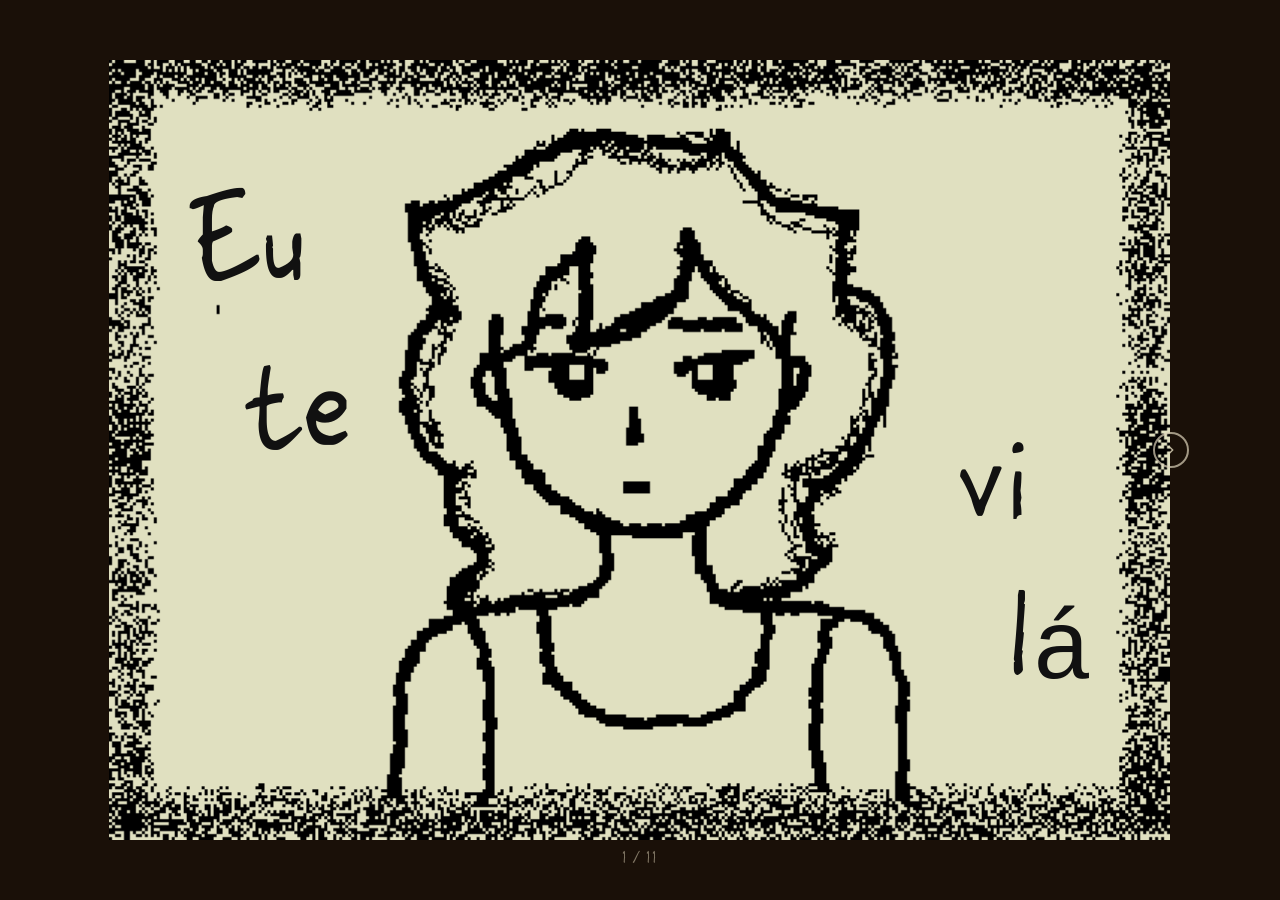
==== commit 75093315: "Add files via upload" ====
--- a/index.html
+++ b/index.html
@@ -54,6 +54,18 @@
     <!-- Indicador textual da página atual -->
     <div id="page-counter"></div>
   </main>
+
+  <!-- Filtro que mapeia Branco (255, 255, 255) exatamente para RGB (224, 224, 192) -->
+  <svg style="position: absolute; width: 0; height: 0; pointer-events: none; overflow: hidden;" aria-hidden="true">
+    <filter id="tint-quad78" color-interpolation-filters="sRGB">
+      <feColorMatrix type="matrix" values="
+        0.87843 0       0       0 0
+        0       0.87843 0       0 0
+        0       0       0.75294 0 0
+        0       0       0       1 0" />
+    </filter>
+  </svg>
+
   <script src="script.js?v=8"></script>
 </body>
 </html>
--- a/style.css
+++ b/style.css
@@ -40,18 +40,17 @@
 }
 
 /* =========================================
-   CONTAINER PRINCIPAL DA HQ (RESPONSIVO REAL)
+   CONTAINER PRINCIPAL DA HQ (90% RESPONSIVO)
 ========================================= */
 #hq-stage {
   position: relative;
-  /* Calcula a largura máxima para nunca estourar a altura útil da tela (notebooks/tablets) */
-  width: min(88vw, calc((100vh - 76px) * 720 / 500));
-  width: min(88vw, calc((100dvh - 76px) * 720 / 500));
-  max-width: 1152px;
+  width: min(90vw, calc((90vh - 30px) * 720 / 500));
+  width: min(90vw, calc((90dvh - 30px) * 720 / 500));
+  max-width: none;
   aspect-ratio: 720 / 500;
   container-type: inline-size;
   user-select: none;
-  overflow: visible; /* Permite que o #page-counter apareça logo abaixo do quadrinho */
+  overflow: visible;
 }
 
 #panel-img {
@@ -66,12 +65,28 @@
   pointer-events: none;
 }
 
+/* Aplicação da tonalidade rgb(224, 224, 192) nos quadrinhos 7 e 8 */
+#panel-img.tint-quad78 {
+  filter: url(#tint-quad78);
+}
+
+#teeth-canvas {
+  position: absolute;
+  top: 0;
+  left: 0;
+  width: 100%;
+  height: 100%;
+  pointer-events: none;
+  z-index: 2;
+  image-rendering: pixelated;
+}
+
 #panel-img.fade-out {
   opacity: 0;
 }
 
 /* =========================================
-   ESTRUTURA BASE DOS TEXTOS (COM ESCALA FLUIDA)
+   ESTRUTURA BASE DOS TEXTOS
 ========================================= */
 .comic-text {
   position: absolute;
@@ -115,12 +130,12 @@
 .text-vi { right: 15%; top: 48%; }
 .text-la { right: 10%; top: 68%; }
 
-/* QUADRINHOS 2 A 5: (~70px em desktop grande, proporcional em tablets/notebooks) */
+/* QUADRINHOS 2 A 5 */
 #panel-text.text-panel-2 {
   right: 20%;
   top: 46%;
   max-width: 55%;
-  font-size: clamp(32px, 6.1cqi, 70px);
+  font-size: 35px;
 }
 
 #panel-text.text-panel-3 {
@@ -141,10 +156,10 @@
   right: 7%;
   top: 15%;
   max-width: 65%;
-  font-size: clamp(24px, 4.4cqi, 50px);
-}
-
-/* QUADRINHOS 6 A 10: (~50px em desktop grande) */
+  font-size: 32px;
+}
+
+/* QUADRINHOS 6 A 10 */
 #panel-text.text-panel-6 {
   left: 7%;
   top: 8%;
@@ -251,7 +266,7 @@
   border-radius: 0;
   background: #111;
   border: 1px solid #000;
-  box-shadow: 0 0 2px rgba(255, 255, 255, 0.35);
+  box-shadow: 0 0 2px rgba(224, 224, 192, 0.35);
   transform: translate(-50%, -50%);
 }
 
@@ -260,10 +275,7 @@
   width: 9px;
   height: 9px;
   border-radius: 0 !important;
-  background: linear-gradient(135deg, #ff2a3f 0%, #aa0012 55%, #420006 100%) !important;
-  border: 1px solid #5a0008 !important;
-  box-shadow: 0 0 3px rgba(230, 10, 30, 0.5), inset 1px 1px 0 rgba(255, 150, 150, 0.4) !important;
-  filter: drop-shadow(0 1px 2px rgba(60, 0, 0, 0.6));
+  background: linear-gradient(#aa0012) !important;
 }
 
 /* =========================================
